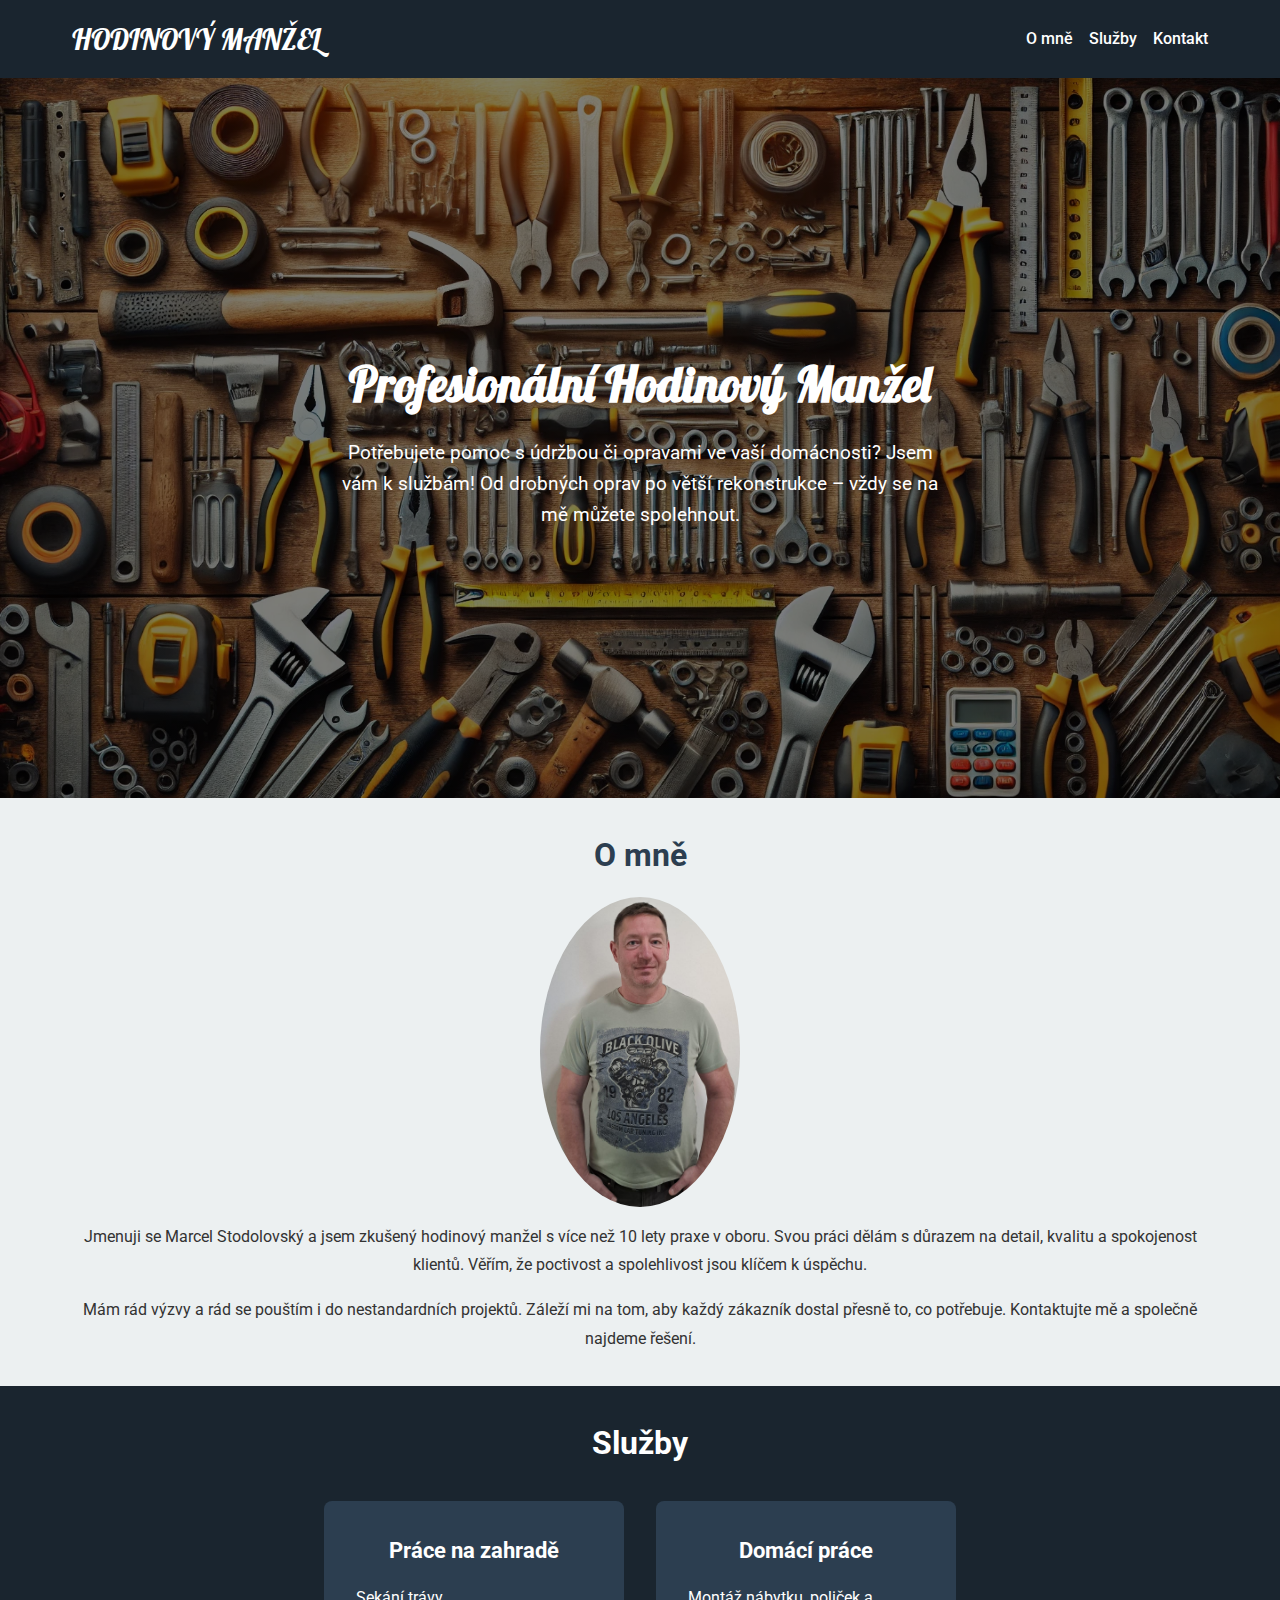
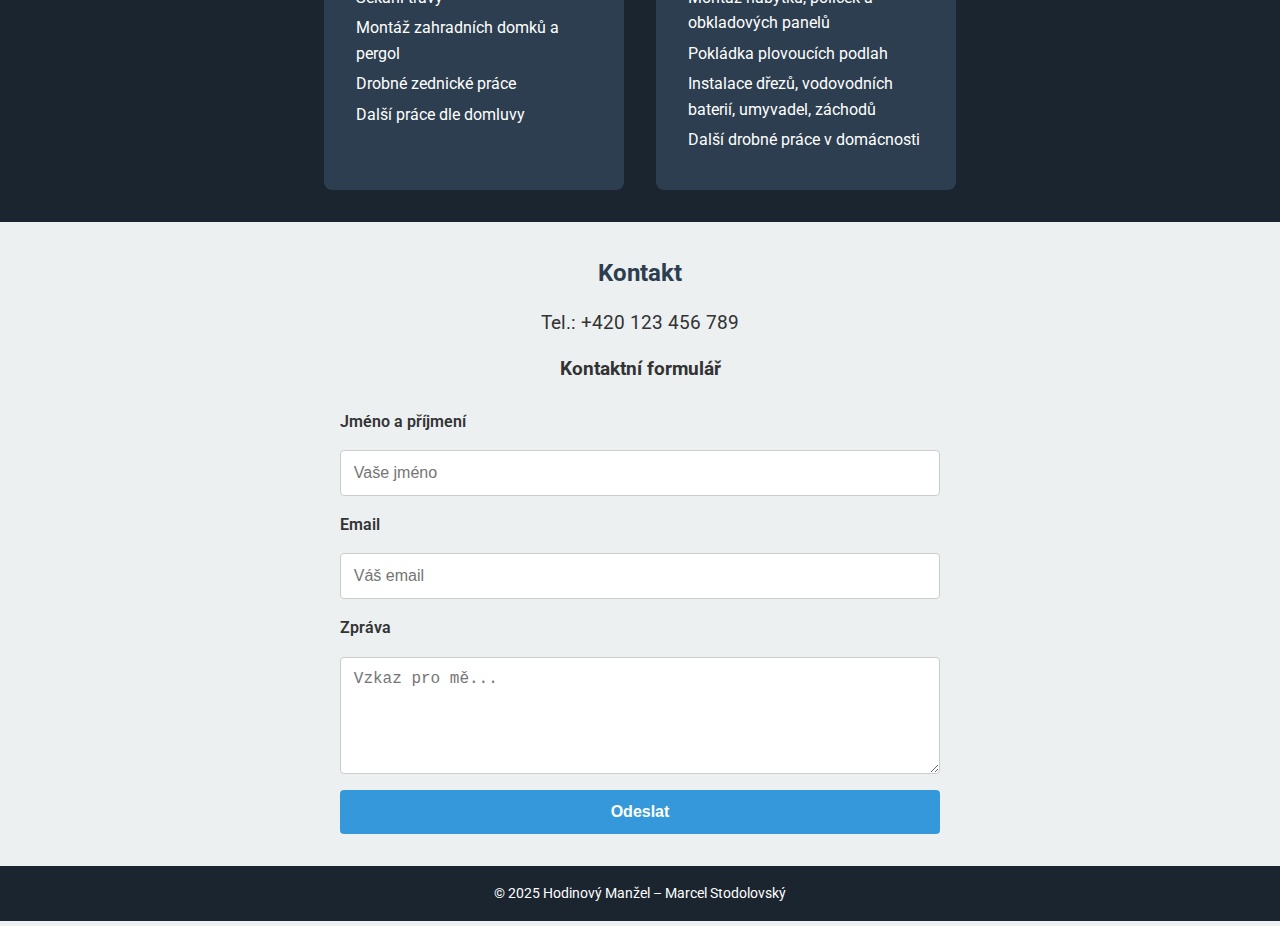
==== index.html @ 6f8be036 "Add files via upload" ====
<!DOCTYPE html>
<html lang="cs">
<head>
  <meta charset="UTF-8" />
  <meta name="viewport" content="width=device-width, initial-scale=1.0"/>
  <title>Hodinový Manžel</title>
  <!-- Google Fonts -->
  <link rel="preconnect" href="https://fonts.googleapis.com">
  <link rel="preconnect" href="https://fonts.gstatic.com" crossorigin>
  <link 
    href="https://fonts.googleapis.com/css2?family=Roboto:wght@400;700&family=Lobster&display=swap" 
    rel="stylesheet"
  />
  <!-- Odkaz na externí CSS soubor -->
  <link rel="stylesheet" href="style.css" />
</head>
<body>

  <!-- HLAVNÍ HLAVIČKA S NAVIGACÍ -->
  <header>
    <div class="nav-container">
      <div class="nav-brand">Hodinový Manžel</div>
      <nav>
        <ul>
          <li><a href="#o-mne">O mně</a></li>
          <li><a href="#sluzby">Služby</a></li>
          <li><a href="#kontakt">Kontakt</a></li>
        </ul>
      </nav>
    </div>
  </header>

  <!-- HERO SEKCE -->
  <section class="hero">
    <div>
      <h1>Profesionální Hodinový Manžel</h1>
      <p>
        Potřebujete pomoc s údržbou či opravami ve vaší domácnosti? 
        Jsem vám k službám! Od drobných oprav po větší rekonstrukce – 
        vždy se na mě můžete spolehnout.
      </p>
    </div>
  </section>

  <!-- O MNĚ -->
  <section class="about" id="o-mne">
    <h2>O mně</h2>
    <!-- Lokální fotka, např. ./images/ja.jpg -->
    <img src="./images/ja.png" alt="Fotka Marcela Stodolovského" class="my-photo">

    <p>
      Jmenuji se Marcel Stodolovský a jsem zkušený hodinový manžel s více než 
      10 lety praxe v oboru. Svou práci dělám s důrazem na detail, 
      kvalitu a spokojenost klientů. Věřím, že poctivost a spolehlivost 
      jsou klíčem k úspěchu.
    </p>
    <p>
      Mám rád výzvy a rád se pouštím i do nestandardních projektů. 
      Záleží mi na tom, aby každý zákazník dostal přesně to, co potřebuje. 
      Kontaktujte mě a společně najdeme řešení.
    </p>
  </section>

  <!-- SLUŽBY -->
  <section class="services" id="sluzby">
    <h2>Služby</h2>
    <div class="services-container">
      <!-- PRÁCE NA ZAHRADĚ -->
      <div class="service-card">
        <h3>Práce na zahradě</h3>
        <ul>
          <li>Sekání trávy</li>
          <li>Montáž zahradních domků a pergol</li>
          <li>Drobné zednické práce</li>
          <li>Další práce dle domluvy</li>
        </ul>
      </div>

      <!-- DOMÁCÍ PRÁCE -->
      <div class="service-card">
        <h3>Domácí práce</h3>
        <ul>
          <li>Montáž nábytku, poliček a obkladových panelů</li>
          <li>Pokládka plovoucích podlah</li>
          <li>Instalace dřezů, vodovodních baterií, umyvadel, záchodů</li>
          <li>Další drobné práce v domácnosti</li>
        </ul>
      </div>
    </div>
  </section>

  <!-- KONTAKT -->
  <section class="contact" id="kontakt">
    <h2>Kontakt</h2>
    <p class="phone-number">Tel.: +420 123 456 789</p>

    <!-- FORMULÁŘ PŘES FORMSUBMIT + DĚKOVACÍ STRÁNKA -->
    <form class="contact-form" 
          action="https://formsubmit.co/stodolovsky@seznam.cz" 
          method="POST">
      <!-- Po úspěšném odeslání přesměrování na `dekujeme.html` -->
      <input type="hidden" name="_next" value="./dekujeme.html">
      
      <h3>Kontaktní formulář</h3>

      <label for="name">Jméno a příjmení</label>
      <input type="text" id="name" name="name" placeholder="Vaše jméno" required>

      <label for="email">Email</label>
      <input type="email" id="email" name="email" placeholder="Váš email" required>

      <label for="message">Zpráva</label>
      <textarea id="message" name="message" rows="5" placeholder="Vzkaz pro mě..." required></textarea>

      <button type="submit">Odeslat</button>
    </form>
  </section>

  <!-- PATIČKA -->
  <footer>
    <p>&copy; 2025 Hodinový Manžel – Marcel Stodolovský</p>
  </footer>

</body>
</html>
---- style.css ----
/***************************************************
 * CSS PROMĚNNÉ
 ***************************************************/
 :root {
    --primary-color: #2c3e50;
    --secondary-color: #3498db;
    --accent-color: #f1c40f;
    --light-bg: #ecf0f1;
    --dark-bg: #1a252f;
    --text-color: #fff;
    --font-primary: 'Roboto', sans-serif;
    --font-decorative: 'Lobster', cursive;
  }
  
  /* Reset základních stylů */
  * {
    margin: 0;
    padding: 0;
    box-sizing: border-box;
  }
  
  body {
    font-family: var(--font-primary);
    color: #333;
    background-color: var(--light-bg);
    line-height: 1.6;
  }
  
  a {
    text-decoration: none;
    color: inherit;
  }
  
  /***************************************************
   * HLAVIČKA
   ***************************************************/
  header {
    background-color: var(--dark-bg);
    position: sticky;
    top: 0;
    z-index: 100;
  }
  
  .nav-container {
    display: flex;
    justify-content: space-between;
    align-items: center;
    max-width: 1200px;
    margin: 0 auto;
    padding: 1rem 2rem;
  }
  
  .nav-brand {
    font-family: var(--font-decorative);
    font-size: 1.8rem;
    color: var(--text-color);
    text-transform: uppercase;
  }
  
  nav ul {
    list-style: none;
    display: flex;
    gap: 1rem;
  }
  
  nav li a {
    color: var(--text-color);
    font-weight: 500;
    transition: color 0.3s ease;
  }
  
  nav li a:hover {
    color: var(--accent-color);
  }
  
  /***************************************************
   * HERO SEKCE
   ***************************************************/
  .hero {
    position: relative;
    display: flex;
    align-items: center;
    justify-content: center;
    height: 80vh;
    color: var(--text-color);
    background:
      linear-gradient(rgba(0,0,0,0.5), rgba(0,0,0,0.5)),
      url('./images/naradi.jpg'); /* lokální obrázek */
    background-position: center;
    background-size: cover;
    text-align: center;
  }
  
  .hero h1 {
    font-family: var(--font-decorative);
    font-size: 3rem;
    margin-bottom: 1rem;
  }
  
  .hero p {
    font-size: 1.2rem;
    max-width: 600px;
    margin: 0 auto;
  }
  
  /***************************************************
   * SEKCE "O MNĚ"
   ***************************************************/
  .about {
    max-width: 1200px;
    margin: 2rem auto;
    padding: 0 2rem;
    text-align: center;
  }
  
  .my-photo {
    max-width: 200px;
    border-radius: 50%;
    display: block;
    margin: 1rem auto;
  }
  
  .about h2 {
    font-size: 2rem;
    margin-bottom: 1rem;
    color: var(--primary-color);
  }
  
  .about p {
    font-size: 1rem;
    line-height: 1.8;
    margin-bottom: 1rem;
  }
  
  /***************************************************
   * SEKCE "SLUŽBY"
   ***************************************************/
  .services {
    background-color: var(--dark-bg);
    padding: 2rem 0;
  }
  
  .services h2 {
    color: var(--text-color);
    text-align: center;
    margin-bottom: 2rem;
    font-size: 2rem;
  }
  
  .services-container {
    max-width: 1200px;
    margin: 0 auto;
    padding: 0 2rem;
    display: flex;
    flex-wrap: wrap;
    justify-content: center;
    gap: 2rem;
  }
  
  .service-card {
    background-color: var(--primary-color);
    color: var(--text-color);
    border-radius: 8px;
    padding: 2rem;
    text-align: center;
    transition: transform 0.3s ease, box-shadow 0.3s ease;
    min-width: 250px;
    max-width: 300px;
  }
  
  .service-card:hover {
    transform: translateY(-5px);
    box-shadow: 0 8px 15px rgba(0,0,0,0.2);
  }
  
  .service-card h3 {
    margin-bottom: 1rem;
    font-size: 1.4rem;
  }
  
  .service-card ul {
    list-style: none;
    text-align: left;
    padding-left: 0;
  }
  
  .service-card li {
    margin: 0.3rem 0;
    line-height: 1.6;
  }
  
  /***************************************************
   * SEKCE "KONTAKT"
   ***************************************************/
  .contact {
    max-width: 1200px;
    margin: 2rem auto;
    padding: 0 2rem;
    text-align: center;
  }
  
  .contact h2 {
    color: var(--primary-color);
    margin-bottom: 1rem;
  }
  
  .phone-number {
    font-size: 1.2rem;
    margin-bottom: 1rem;
  }
  
  .contact-form {
    display: flex;
    flex-direction: column;
    gap: 1rem;
    max-width: 600px;
    margin: 0 auto;
    text-align: left;
  }
  
  .contact-form h3 {
    text-align: center;
    margin-bottom: 0.5rem;
  }
  
  .contact-form label {
    font-weight: 600;
  }
  
  .contact-form input,
  .contact-form textarea {
    width: 100%;
    padding: 0.8rem;
    border-radius: 4px;
    border: 1px solid #ccc;
    font-size: 1rem;
    outline: none;
    transition: border-color 0.2s ease;
  }
  
  .contact-form input:focus,
  .contact-form textarea:focus {
    border-color: var(--secondary-color);
  }
  
  .contact-form button {
    width: 100%;
    padding: 0.8rem;
    font-size: 1rem;
    border: none;
    border-radius: 4px;
    cursor: pointer;
    background-color: var(--secondary-color);
    color: var(--text-color);
    font-weight: 700;
    transition: background-color 0.3s ease;
  }
  
  .contact-form button:hover {
    background-color: var(--accent-color);
  }
  
  /***************************************************
   * DĚKOVACÍ STRÁNKA
   ***************************************************/
  .thank-you {
    max-width: 600px;
    margin: 2rem auto;
    text-align: center;
    padding: 0 1rem;
  }
  
  .thank-you h1 {
    color: var(--primary-color);
    margin-bottom: 1rem;
  }
  
  /***************************************************
   * PATIČKA
   ***************************************************/
  footer {
    background-color: var(--dark-bg);
    color: var(--text-color);
    text-align: center;
    padding: 1rem 0;
    margin-top: 2rem;
  }
  
  footer p {
    font-size: 0.9rem;
  }
  
  /***************************************************
   * RESPONSIVE
   ***************************************************/
  @media screen and (max-width: 768px) {
    .hero h1 {
      font-size: 2.2rem;
    }
    .hero p {
      font-size: 1rem;
    }
  }
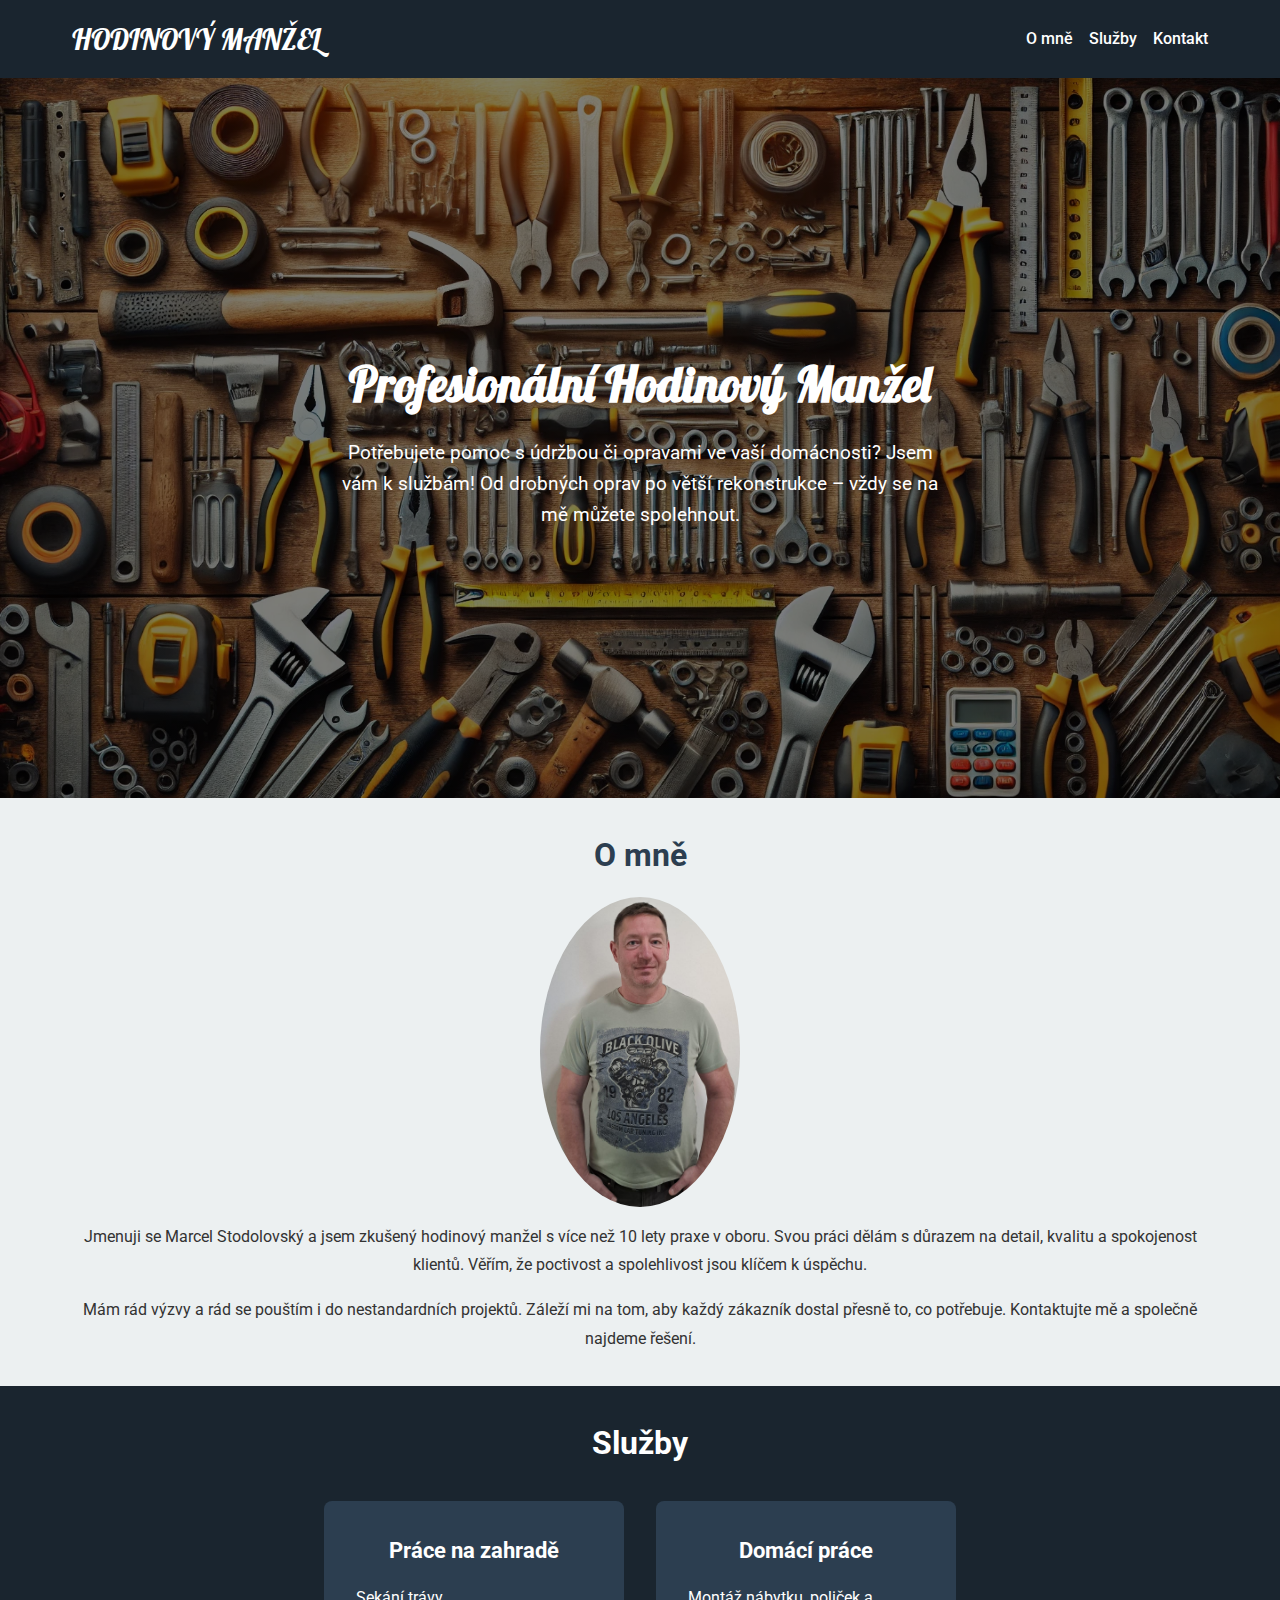
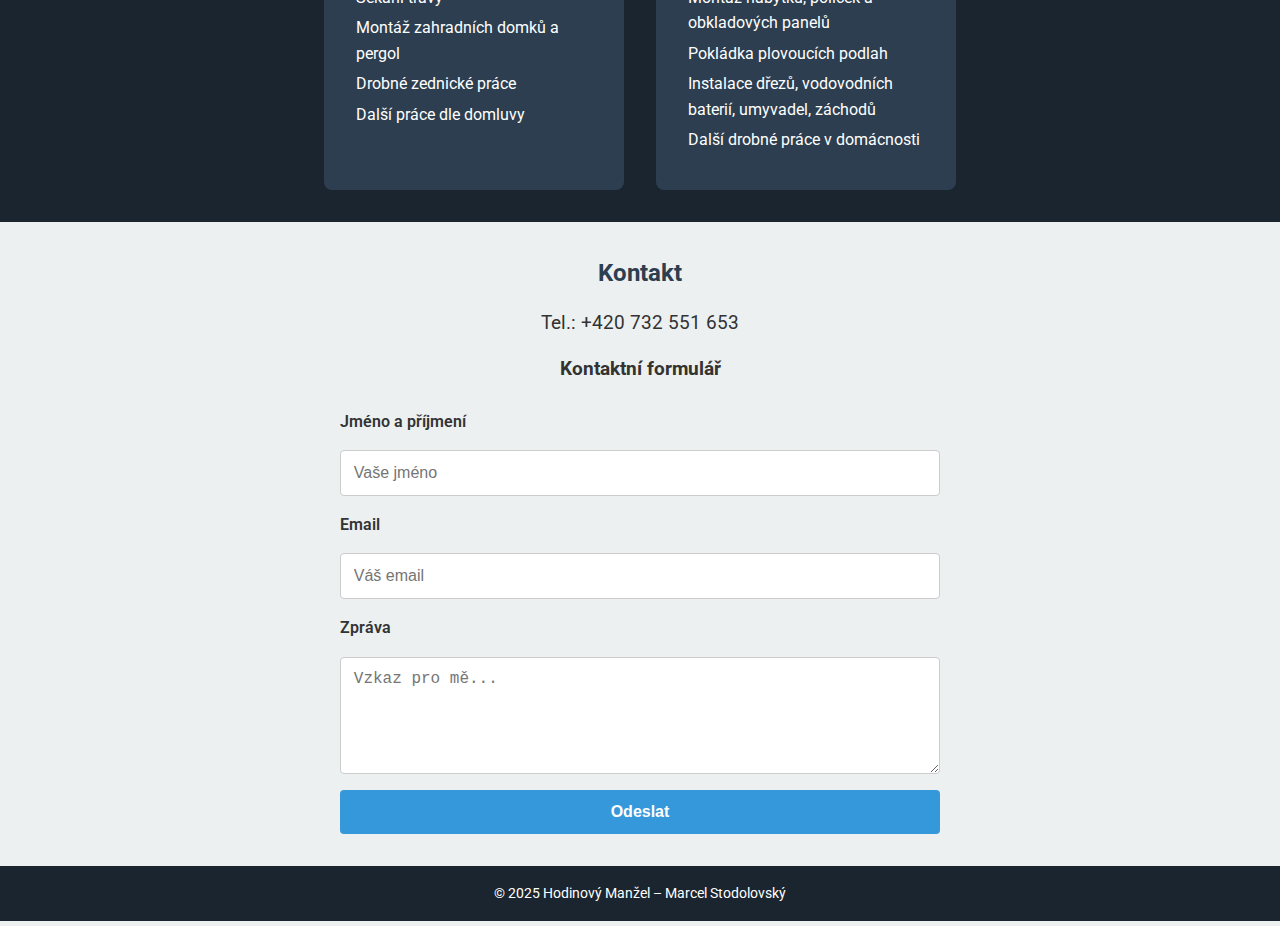
==== commit c009a0de: "index.html" ====
--- a/index.html
+++ b/index.html
@@ -11,7 +11,6 @@
     href="https://fonts.googleapis.com/css2?family=Roboto:wght@400;700&family=Lobster&display=swap" 
     rel="stylesheet"
   />
-  <!-- Odkaz na externí CSS soubor -->
   <link rel="stylesheet" href="style.css" />
 </head>
 <body>
@@ -45,7 +44,6 @@
   <!-- O MNĚ -->
   <section class="about" id="o-mne">
     <h2>O mně</h2>
-    <!-- Lokální fotka, např. ./images/ja.jpg -->
     <img src="./images/ja.png" alt="Fotka Marcela Stodolovského" class="my-photo">
 
     <p>
@@ -92,7 +90,7 @@
   <!-- KONTAKT -->
   <section class="contact" id="kontakt">
     <h2>Kontakt</h2>
-    <p class="phone-number">Tel.: +420 123 456 789</p>
+    <p class="phone-number">Tel.: +420 732 551 653</p>
 
     <!-- FORMULÁŘ PŘES FORMSUBMIT + DĚKOVACÍ STRÁNKA -->
     <form class="contact-form" 
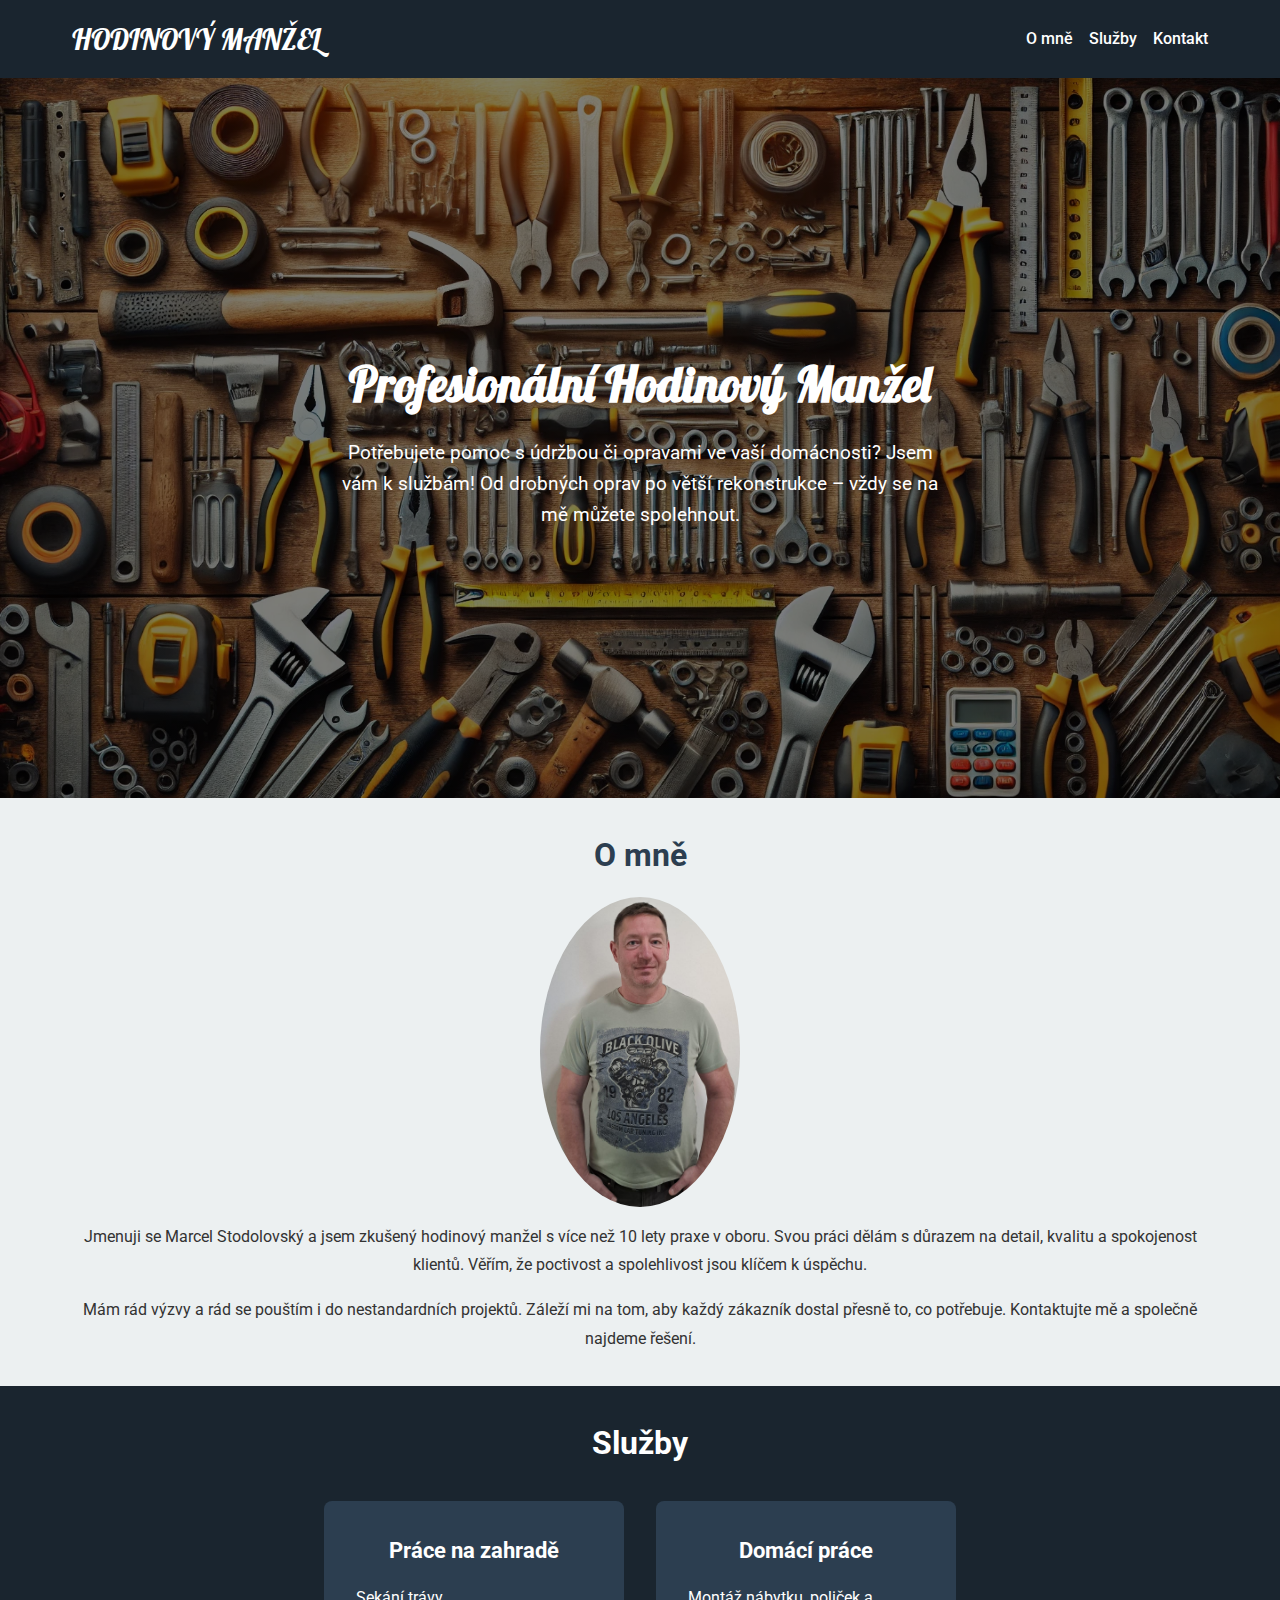
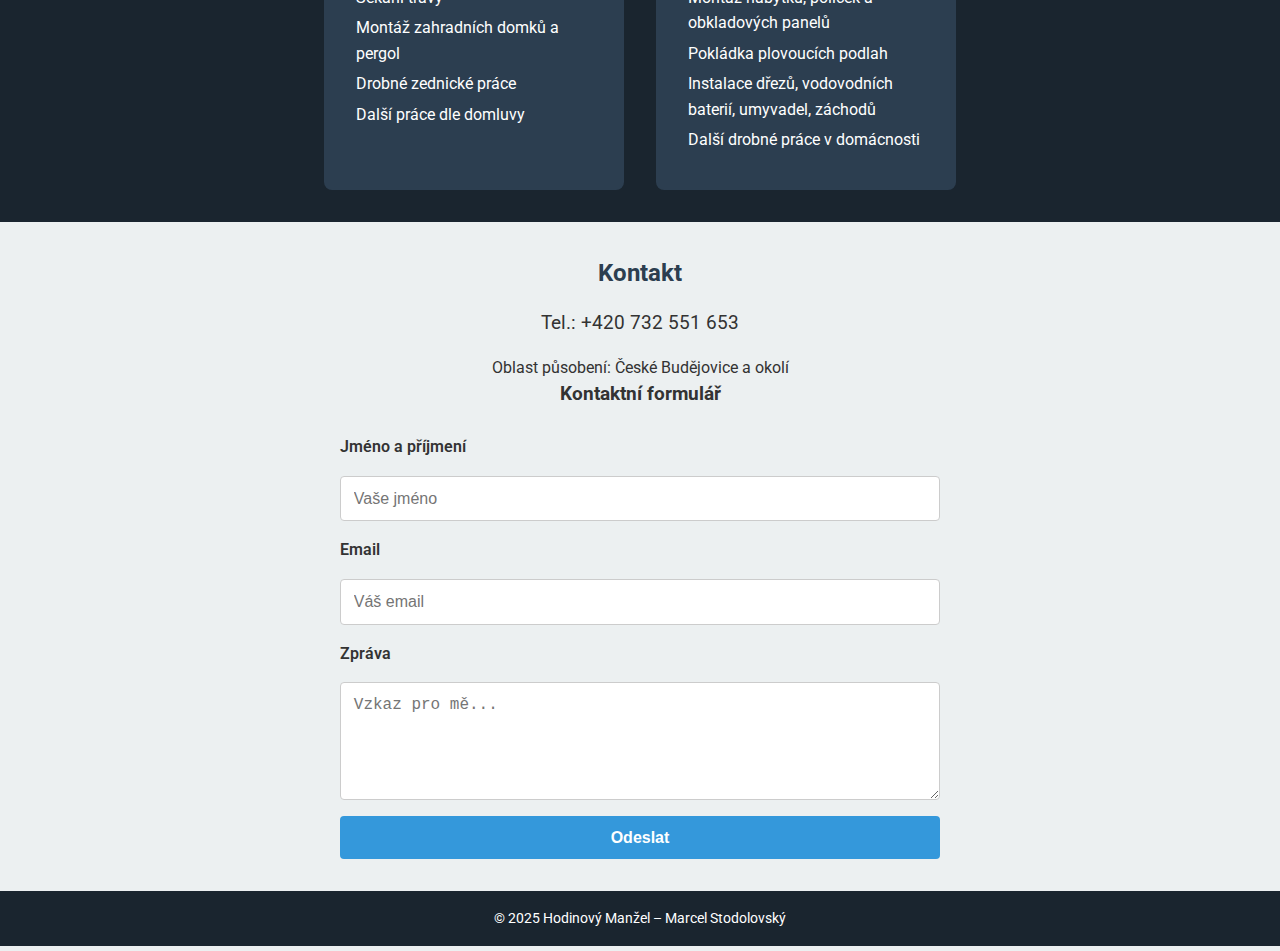
==== commit d7691ca7: "index.html" ====
--- a/index.html
+++ b/index.html
@@ -44,6 +44,7 @@
   <!-- O MNĚ -->
   <section class="about" id="o-mne">
     <h2>O mně</h2>
+    <!-- Lokální fotka, např. ./images/ja.png -->
     <img src="./images/ja.png" alt="Fotka Marcela Stodolovského" class="my-photo">
 
     <p>
@@ -91,6 +92,8 @@
   <section class="contact" id="kontakt">
     <h2>Kontakt</h2>
     <p class="phone-number">Tel.: +420 732 551 653</p>
+    <!-- Oblast působení -->
+    <p class="service-area">Oblast působení: České Budějovice a okolí</p>
 
     <!-- FORMULÁŘ PŘES FORMSUBMIT + DĚKOVACÍ STRÁNKA -->
     <form class="contact-form" 
@@ -105,10 +108,12 @@
       <input type="text" id="name" name="name" placeholder="Vaše jméno" required>
 
       <label for="email">Email</label>
-      <input type="email" id="email" name="email" placeholder="Váš email" required>
+      <!-- inputmode="email" pro mobilní klávesnici -->
+      <input type="email" id="email" name="email" placeholder="Váš email" required inputmode="email">
 
       <label for="message">Zpráva</label>
-      <textarea id="message" name="message" rows="5" placeholder="Vzkaz pro mě..." required></textarea>
+      <!-- inputmode="text" pro textovou mobilní klávesnici -->
+      <textarea id="message" name="message" rows="5" placeholder="Vzkaz pro mě..." required inputmode="text"></textarea>
 
       <button type="submit">Odeslat</button>
     </form>
